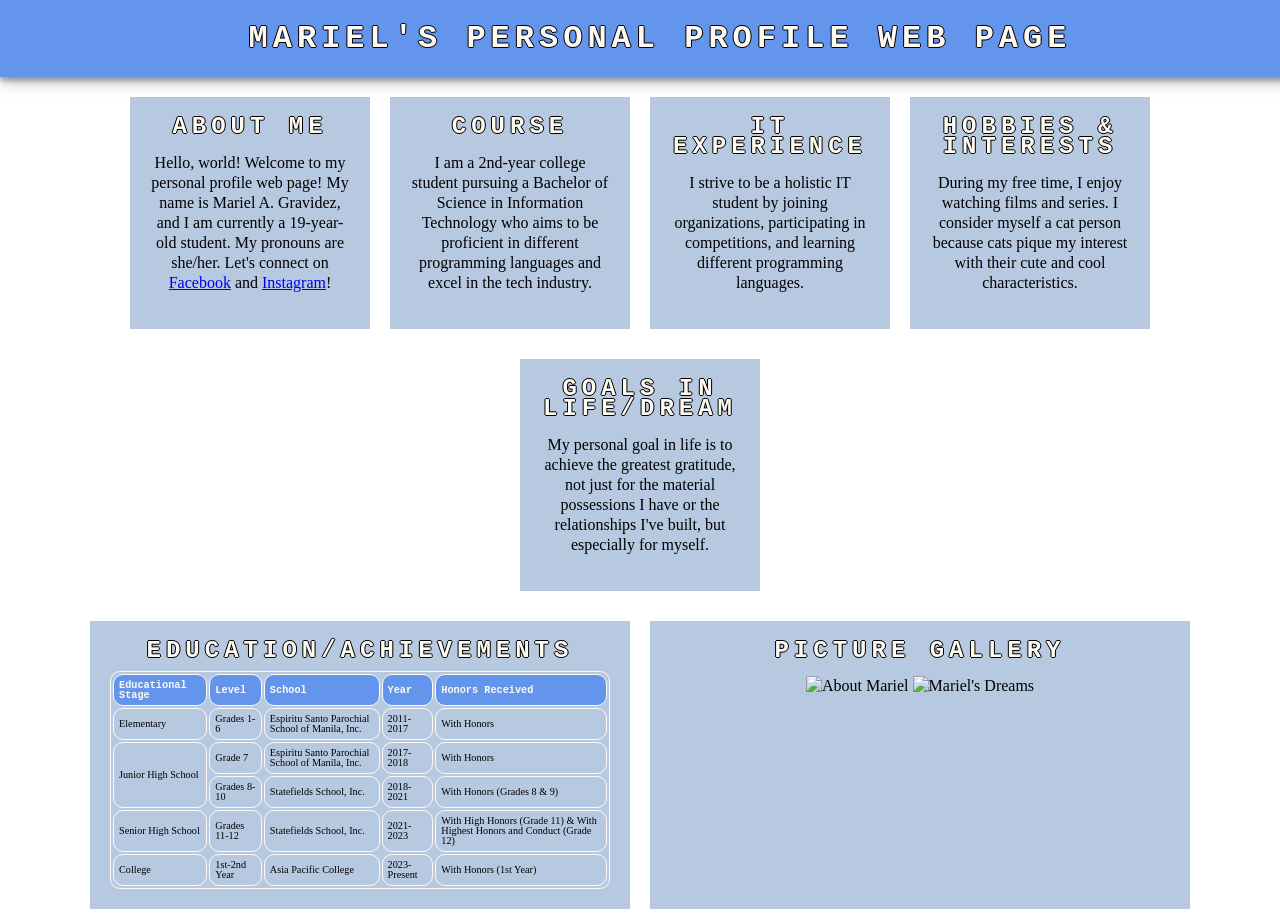
==== home/index.html @ e7eadf2e "Update index.html" ====
<!DOCTYPE html>
<html>
  <head>
    <link rel="stylesheet" href="css/flexbox.css?version=0.1">
    <title>MARIEL'S PERSONAL PROFILE WEB PAGE</title>
  </head>
  <body>
    <header>
      <h1>MARIEL'S PERSONAL PROFILE WEB PAGE</h1>
    </header>
    
    <div class="small">
      
      <div>
        <h2>ABOUT ME</h2>
        <p>
        Hello, world! Welcome to my personal profile web page! My name is Mariel A. Gravidez, and I am currently a 19-year-old student. My pronouns are she/her.
        Let's connect on <a href="https://www.facebook.com/not.mrlgrvdzzzz" target="_blank">Facebook</a> and 
        <a href="https://www.instagram.com/not.mrlgrvdzzzz" target="_blank">Instagram</a>!
        </p>
      </div>
      
      <div>
      <h2>COURSE</h2>
      <p>I am a 2nd-year college student pursuing a Bachelor of Science in Information Technology who aims to be proficient in different programming languages and excel in the tech industry.</p>
      </div>
      
      <div>
      <h2>IT EXPERIENCE</h2>
      <p>I strive to be a holistic IT student by joining organizations, participating in competitions, and learning different programming languages.</p>
      </div>
      
      <div>
      <h2>HOBBIES & INTERESTS</h2>
      <p>During my free time, I enjoy watching films and series. I consider myself a cat person because cats pique my interest with their cute and cool characteristics.</p>
      </div>
      
      <div>
      <h2>GOALS IN LIFE/DREAM</h2>
      <p>My personal goal in life is to achieve the greatest gratitude, not just for the material possessions I have or the relationships I've built, but especially for myself.</p>
      </div>
    </div>
    
    <div class="big">
      
      <div>
      <h2>EDUCATION/ACHIEVEMENTS</h2>
      <table>
        <tr>
          <th>Educational Stage</th>
          <th>Level</th>
          <th>School</th>
          <th>Year</th>
          <th>Honors Received</th>
        </tr>
        <tr>
          <td>Elementary</td>
          <td>Grades 1-6</td>
          <td>Espiritu Santo Parochial School of Manila, Inc.</td>
          <td>2011-2017</td>
          <td>With Honors</td>
        </tr>
        <tr>
          <td rowspan="2">Junior High School</td>
          <td>Grade 7</td>
          <td>Espiritu Santo Parochial School of Manila, Inc.</td>
          <td>2017-2018</td>
          <td>With Honors</td>
        </tr>
        <tr>
          <td>Grades 8-10</td>
          <td>Statefields School, Inc.</td>
          <td>2018-2021</td>
          <td>With Honors (Grades 8 & 9)</td>
        </tr>
        <tr>
          <td>Senior High School</td>
          <td>Grades 11-12</td>
          <td>Statefields School, Inc.</td>
          <td>2021-2023</td>
          <td>With High Honors (Grade 11) & With Highest Honors and Conduct (Grade 12)</td>
        </tr>
        <tr>
          <td>College</td>
          <td>1st-2nd Year</td>
          <td>Asia Pacific College</td>
          <td>2023-Present</td>
          <td>With Honors (1st Year)</td>
        </tr>
        </table>
      </div>
      
      <div>
      <h2>PICTURE GALLERY</h2>
      <img id="about-me" src="https://raw.githubusercontent.com/magravidez/WEBPROG-Personal-Website/refs/heads/feature/css-flexbox/home/images/about-me.png" alt="About Mariel">
      <img id="dream-board" src="https://raw.githubusercontent.com/magravidez/WEBPROG-Personal-Website/refs/heads/feature/css-flexbox/home/images/dream-board.jpg" alt="Mariel's Dreams">
      </div>
      
    </div>

  </body>
</html>
---- home/css/flexbox.css ----
header {
  background-color: cornflowerblue;
  color: floralwhite;
  padding: 20px;
  text-align: center;
  position: sticky;
  top: 0;
  width: 100%;
  z-index: 10;
  box-shadow: 0 4px 5px rgba(0, 0, 0, 0.3), 0 6px 15px rgba(0, 0, 0, 0.2);
}

h1 {
  font-family: Courier New, monospace;
  font-size: 2em;
  color: floralwhite;
  text-shadow: -1px 0 black, 0 1px black, 1px 0 black, 0 -1px black;
  text-align: center;
  letter-spacing: 5px;
  margin: 0;
}

h2 {
  font-family: Courier New, monospace;
  font-size: 1.5em;
  color: floralwhite;
  text-shadow: -1px 0 black, 0 1px black, 1px 0 black, 0 -1px black;
  text-align: center;
  letter-spacing: 5px;
  margin: 0;
}

body {
  font-family: Times New Roman, serif;
  background: url("https://raw.githubusercontent.com/magravidez/WEBPROG-Personal-Website/refs/heads/feature/css-flexbox/home/images/background.png") no-repeat fixed;
  box-sizing: border-box;
  margin: 0;
  padding: 0;
  color: black;
}

p {
  font-size: 1em;
  padding: 0;
}

.small {
  display: flex;
  flex-wrap: wrap;
  flex-flow: row wrap;
  justify-content: center;
}
 
.small > div {
  background-color: rgba(176, 196, 222, 0.9);
  width: 200px;
  height: auto;
  margin-top: 20px;
  margin-bottom: 10px;
  margin-left: 10px;
  margin-right: 10px;
  padding: 20px;
  text-align: center;
  line-height: 20px;
}

.big {
  display: flex;
  flex-wrap: wrap;
  flex-flow: row wrap;
  justify-content: center;
}
 
.big > div {
  background-color: rgba(176, 196, 222, 0.9);
  width: 500px;
  height: auto;
  margin-top: 20px;
  margin-bottom: 10px;
  margin-left: 10px;
  margin-right: 10px;
  padding: 20px;
  text-align: center;
  line-height: 20px;
}

table, th, td {
  width: auto;
  height: auto;
  font-size: 0.8em;
  line-height: 10px;
  border: 1.5px solid floralwhite;
  border-radius: 10px;
  margin-top: 10px;
}

th, td {
  padding: 5px;
  text-align: left;
}

th {
  background-color: cornflowerblue;
  color: floralwhite;
  font-family: Courier New, monospace;
}

#about-me {
  width: 200px;
  height: 200px;
  margin-top: 15px;
}

#dream-board {
  width: 250px;
  height: 200px;
  margin-top: 15px;
}
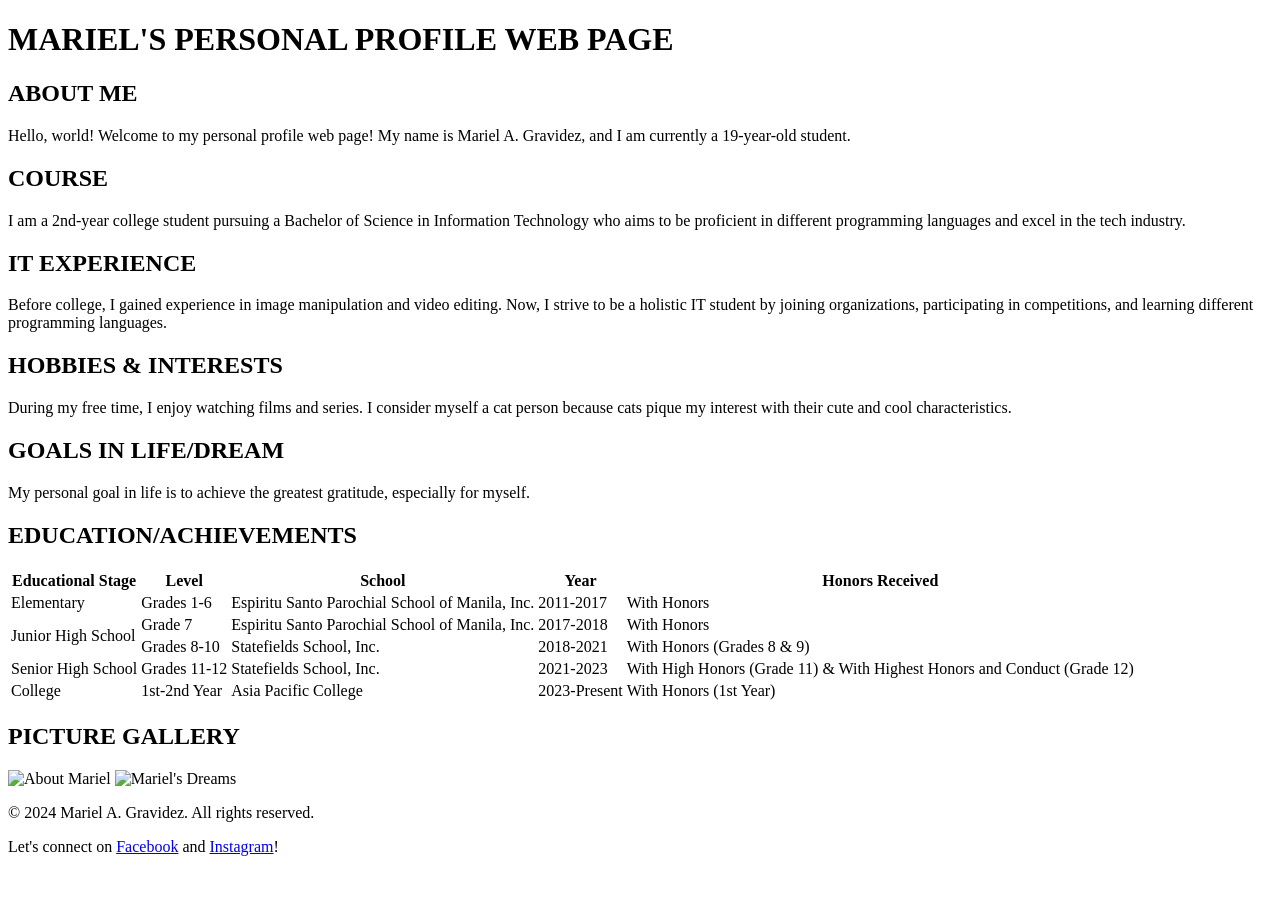
==== commit 02266394: "Update index.html" ====
--- a/home/index.html
+++ b/home/index.html
@@ -1,102 +1,112 @@
 <!DOCTYPE html>
 <html>
   <head>
-    <link rel="stylesheet" href="css/flexbox.css?version=0.1">
-    <title>MARIEL'S PERSONAL PROFILE WEB PAGE</title>
+    <meta charset="UTF-8">
+    <link rel="stylesheet" href="css/grid.css?version=0.1">
+    <title>Mariel's Personal Profile Web Page</title>
   </head>
   <body>
     <header>
       <h1>MARIEL'S PERSONAL PROFILE WEB PAGE</h1>
     </header>
-    
-    <div class="small">
-      
-      <div>
+
+    <div class="grid-container">
+      <div class="about-me">
         <h2>ABOUT ME</h2>
         <p>
-        Hello, world! Welcome to my personal profile web page! My name is Mariel A. Gravidez, and I am currently a 19-year-old student. My pronouns are she/her.
-        Let's connect on <a href="https://www.facebook.com/not.mrlgrvdzzzz" target="_blank">Facebook</a> and 
-        <a href="https://www.instagram.com/not.mrlgrvdzzzz" target="_blank">Instagram</a>!
+          Hello, world! Welcome to my personal profile web page! My name is Mariel A. Gravidez, and I am currently a 19-year-old student.
         </p>
       </div>
-      
-      <div>
-      <h2>COURSE</h2>
-      <p>I am a 2nd-year college student pursuing a Bachelor of Science in Information Technology who aims to be proficient in different programming languages and excel in the tech industry.</p>
+
+      <div class="course">
+        <h2>COURSE</h2>
+        <p>
+          I am a 2nd-year college student pursuing a Bachelor of Science in Information Technology who aims to be proficient in different programming languages and excel in the tech industry.
+        </p>
       </div>
-      
-      <div>
-      <h2>IT EXPERIENCE</h2>
-      <p>I strive to be a holistic IT student by joining organizations, participating in competitions, and learning different programming languages.</p>
+
+      <div class="it-experience">
+        <h2>IT EXPERIENCE</h2>
+        <p>
+          Before college, I gained experience in image manipulation and video editing. Now, I strive to be a holistic IT student by joining organizations, participating in competitions, and learning different programming languages.
+        </p>
       </div>
-      
-      <div>
-      <h2>HOBBIES & INTERESTS</h2>
-      <p>During my free time, I enjoy watching films and series. I consider myself a cat person because cats pique my interest with their cute and cool characteristics.</p>
+
+      <div class="hobbies-interests">
+        <h2>HOBBIES & INTERESTS</h2>
+        <p>
+          During my free time, I enjoy watching films and series. I consider myself a cat person because cats pique my interest with their cute and cool characteristics.
+        </p>
       </div>
-      
-      <div>
-      <h2>GOALS IN LIFE/DREAM</h2>
-      <p>My personal goal in life is to achieve the greatest gratitude, not just for the material possessions I have or the relationships I've built, but especially for myself.</p>
+
+      <div class="goals-in-life-dream">
+        <h2>GOALS IN LIFE/DREAM</h2>
+        <p>
+          My personal goal in life is to achieve the greatest gratitude, especially for myself.
+        </p>
+      </div>
+
+      <div class="education-achievements">
+        <h2>EDUCATION/ACHIEVEMENTS</h2>
+        <table>
+          <tr>
+            <th>Educational Stage</th>
+            <th>Level</th>
+            <th>School</th>
+            <th>Year</th>
+            <th>Honors Received</th>
+          </tr>
+          <tr>
+            <td>Elementary</td>
+            <td>Grades 1-6</td>
+            <td>Espiritu Santo Parochial School of Manila, Inc.</td>
+            <td>2011-2017</td>
+            <td>With Honors</td>
+          </tr>
+          <tr>
+            <td rowspan="2">Junior High School</td>
+            <td>Grade 7</td>
+            <td>Espiritu Santo Parochial School of Manila, Inc.</td>
+            <td>2017-2018</td>
+            <td>With Honors</td>
+          </tr>
+          <tr>
+            <td>Grades 8-10</td>
+            <td>Statefields School, Inc.</td>
+            <td>2018-2021</td>
+            <td>With Honors (Grades 8 & 9)</td>
+          </tr>
+          <tr>
+            <td>Senior High School</td>
+            <td>Grades 11-12</td>
+            <td>Statefields School, Inc.</td>
+            <td>2021-2023</td>
+            <td>With High Honors (Grade 11) & With Highest Honors and Conduct (Grade 12)</td>
+          </tr>
+          <tr>
+            <td>College</td>
+            <td>1st-2nd Year</td>
+            <td>Asia Pacific College</td>
+            <td>2023-Present</td>
+            <td>With Honors (1st Year)</td>
+          </tr>
+        </table>
+      </div>
+
+      <div class="picture-gallery">
+        <h2>PICTURE GALLERY</h2>
+        <img id="about-me" src="https://raw.githubusercontent.com/magravidez/WEBPROG-Personal-Website/refs/heads/feature/css-flexbox/home/images/about-me.png" alt="About Mariel">
+        <img id="dream-board" src="https://raw.githubusercontent.com/magravidez/WEBPROG-Personal-Website/refs/heads/feature/css-flexbox/home/images/dream-board.jpg" alt="Mariel's Dreams">
       </div>
     </div>
-    
-    <div class="big">
-      
-      <div>
-      <h2>EDUCATION/ACHIEVEMENTS</h2>
-      <table>
-        <tr>
-          <th>Educational Stage</th>
-          <th>Level</th>
-          <th>School</th>
-          <th>Year</th>
-          <th>Honors Received</th>
-        </tr>
-        <tr>
-          <td>Elementary</td>
-          <td>Grades 1-6</td>
-          <td>Espiritu Santo Parochial School of Manila, Inc.</td>
-          <td>2011-2017</td>
-          <td>With Honors</td>
-        </tr>
-        <tr>
-          <td rowspan="2">Junior High School</td>
-          <td>Grade 7</td>
-          <td>Espiritu Santo Parochial School of Manila, Inc.</td>
-          <td>2017-2018</td>
-          <td>With Honors</td>
-        </tr>
-        <tr>
-          <td>Grades 8-10</td>
-          <td>Statefields School, Inc.</td>
-          <td>2018-2021</td>
-          <td>With Honors (Grades 8 & 9)</td>
-        </tr>
-        <tr>
-          <td>Senior High School</td>
-          <td>Grades 11-12</td>
-          <td>Statefields School, Inc.</td>
-          <td>2021-2023</td>
-          <td>With High Honors (Grade 11) & With Highest Honors and Conduct (Grade 12)</td>
-        </tr>
-        <tr>
-          <td>College</td>
-          <td>1st-2nd Year</td>
-          <td>Asia Pacific College</td>
-          <td>2023-Present</td>
-          <td>With Honors (1st Year)</td>
-        </tr>
-        </table>
-      </div>
-      
-      <div>
-      <h2>PICTURE GALLERY</h2>
-      <img id="about-me" src="https://raw.githubusercontent.com/magravidez/WEBPROG-Personal-Website/refs/heads/feature/css-flexbox/home/images/about-me.png" alt="About Mariel">
-      <img id="dream-board" src="https://raw.githubusercontent.com/magravidez/WEBPROG-Personal-Website/refs/heads/feature/css-flexbox/home/images/dream-board.jpg" alt="Mariel's Dreams">
-      </div>
-      
-    </div>
 
+    <footer>
+      <p>© 2024 Mariel A. Gravidez. All rights reserved.</p>
+      <p>
+        Let's connect on 
+        <a href="https://www.facebook.com/not.mrlgrvdzzzz" target="_blank">Facebook</a> and 
+        <a href="https://www.instagram.com/not.mrlgrvdzzzz" target="_blank">Instagram</a>!
+      </p>
+    </footer>
   </body>
 </html>
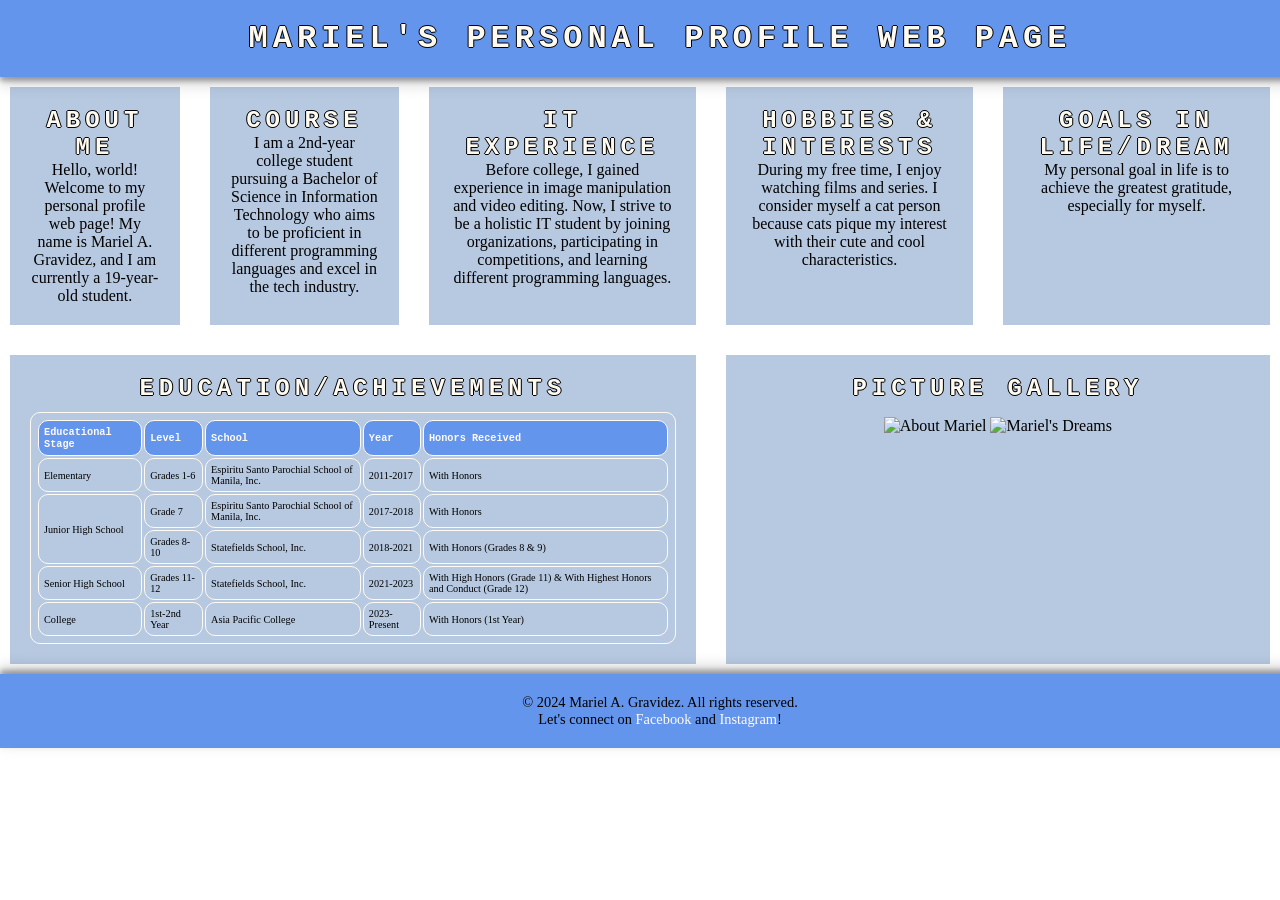
==== commit 8c4c2c4c: "Update index.html" ====
--- a/home/index.html
+++ b/home/index.html
@@ -2,7 +2,7 @@
 <html>
   <head>
     <meta charset="UTF-8">
-    <link rel="stylesheet" href="css/grid.css?version=0.1">
+    <link rel="stylesheet" href="css/grid.css?version=0.2">
     <title>Mariel's Personal Profile Web Page</title>
   </head>
   <body>
--- a/home/css/grid.css
+++ b/home/css/grid.css
@@ -0,0 +1,118 @@
+header {
+  background-color: cornflowerblue;
+  color: floralwhite;
+  padding: 20px;
+  text-align: center;
+  position: sticky;
+  top: 0;
+  width: 100%;
+  z-index: 10;
+  box-shadow: 0 4px 5px rgba(0, 0, 0, 0.3), 0 6px 15px rgba(0, 0, 0, 0.2);
+}
+
+h1, h2 {
+  font-family: "Courier New", Courier, monospace;
+  text-align: center;
+  letter-spacing: 5px;
+  color: floralwhite;
+  text-shadow: -1px 0 black, 0 1px black, 1px 0 black, 0 -1px black;
+  margin: 0;
+}
+
+h1 {
+  font-size: 2em;
+}
+
+h2 {
+  font-size: 1.5em;
+}
+
+body {
+  font-family: "Times New Roman", serif;
+  background: url("https://raw.githubusercontent.com/magravidez/WEBPROG-Personal-Website/refs/heads/feature/css-flexbox/home/images/background.png") no-repeat fixed;
+  background-size: cover;
+  box-sizing: border-box;
+  margin: 0;
+  padding: 0;
+  color: black;
+}
+
+p {
+  font-size: 1em;
+  margin: 0;
+  padding: 0;
+}
+
+.grid-container {
+  display: grid;
+  grid-template-areas:
+    "about-me course it-experience hobbies-interests goals-in-life-dream"
+    "education-achievements education-achievements education-achievements picture-gallery picture-gallery";
+  gap: 10px;
+}
+
+.grid-container > div {
+  background-color: rgba(176, 196, 222, 0.9);
+  padding: 20px;
+  margin: 10px;
+  text-align: center;
+}
+
+.about-me { grid-area: about-me; }
+.course { grid-area: course; }
+.it-experience { grid-area: it-experience; }
+.hobbies-interests { grid-area: hobbies-interests; }
+.goals-in-life-dream { grid-area: goals-in-life-dream; }
+.education-achievements { grid-area: education-achievements; }
+.picture-gallery { grid-area: picture-gallery; }
+
+table, th, td {
+  border: 1.5px solid floralwhite;
+  border-radius: 10px;
+  font-size: 0.8em;
+  text-align: left;
+  margin-top: 10px;
+  padding: 5px;
+}
+
+th {
+  background-color: cornflowerblue;
+  color: floralwhite;
+  font-family: "Courier New", Courier, monospace;
+}
+
+img {
+  margin-top: 15px;
+}
+
+#about-me {
+  width: 200px;
+  height: 200px;
+}
+
+#dream-board {
+  width: 250px;
+  height: 200px;
+}
+
+footer {
+  background-color: cornflowerblue;
+  color: black;
+  text-align: center;
+  padding: 20px;
+  font-family: "Times New Roman", serif;
+  font-size: 0.9em;
+  position: relative;
+  bottom: 0;
+  width: 100%;
+  box-shadow: 0 -4px 5px rgba(0, 0, 0, 0.3), 0 -6px 15px rgba(0, 0, 0, 0.2);
+}
+
+footer a {
+  color: floralwhite;
+  text-decoration: none;
+}
+
+footer a:hover {
+  text-decoration: underline;
+}
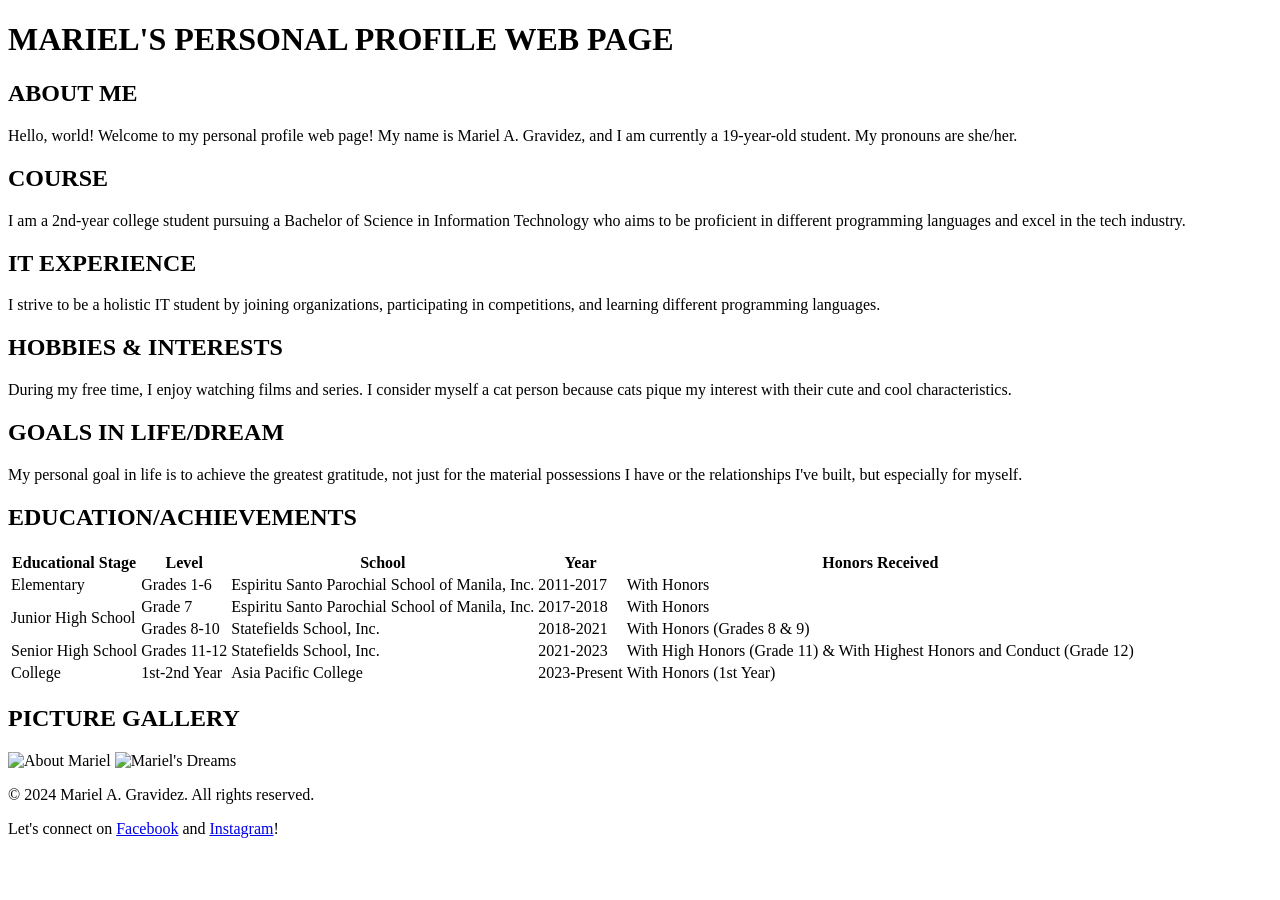
==== commit 2ac50a8c: "Update index.html" ====
--- a/home/index.html
+++ b/home/index.html
@@ -2,7 +2,7 @@
 <html>
   <head>
     <meta charset="UTF-8">
-    <link rel="stylesheet" href="css/grid.css?version=0.2">
+    <link rel="stylesheet" href="css/flexbox-grid.css?version=0.1">
     <title>Mariel's Personal Profile Web Page</title>
   </head>
   <body>
@@ -10,94 +10,104 @@
       <h1>MARIEL'S PERSONAL PROFILE WEB PAGE</h1>
     </header>
 
-    <div class="grid-container">
-      <div class="about-me">
-        <h2>ABOUT ME</h2>
-        <p>
-          Hello, world! Welcome to my personal profile web page! My name is Mariel A. Gravidez, and I am currently a 19-year-old student.
-        </p>
-      </div>
+    <div class="grid-small">
+      <main>
+        <section class="flexbox-small">
+          <div class="about-me">
+            <h2>ABOUT ME</h2>
+            <p>
+              Hello, world! Welcome to my personal profile web page! My name is Mariel A. Gravidez, and I am currently a 19-year-old student. My pronouns are she/her.
+            </p>
+          </div>
 
-      <div class="course">
-        <h2>COURSE</h2>
-        <p>
-          I am a 2nd-year college student pursuing a Bachelor of Science in Information Technology who aims to be proficient in different programming languages and excel in the tech industry.
-        </p>
-      </div>
+          <div class="course">
+            <h2>COURSE</h2>
+            <p>
+              I am a 2nd-year college student pursuing a Bachelor of Science in Information Technology who aims to be proficient in different programming languages and excel in the tech industry.
+            </p>
+          </div>
 
-      <div class="it-experience">
-        <h2>IT EXPERIENCE</h2>
-        <p>
-          Before college, I gained experience in image manipulation and video editing. Now, I strive to be a holistic IT student by joining organizations, participating in competitions, and learning different programming languages.
-        </p>
-      </div>
+          <div class="it-experience">
+            <h2>IT EXPERIENCE</h2>
+            <p>
+              I strive to be a holistic IT student by joining organizations, participating in competitions, and learning different programming languages.
+            </p>
+          </div>
 
-      <div class="hobbies-interests">
-        <h2>HOBBIES & INTERESTS</h2>
-        <p>
-          During my free time, I enjoy watching films and series. I consider myself a cat person because cats pique my interest with their cute and cool characteristics.
-        </p>
-      </div>
+          <div class="hobbies-interests">
+            <h2>HOBBIES & INTERESTS</h2>
+            <p>
+              During my free time, I enjoy watching films and series. I consider myself a cat person because cats pique my interest with their cute and cool characteristics.
+            </p>
+          </div>
 
-      <div class="goals-in-life-dream">
-        <h2>GOALS IN LIFE/DREAM</h2>
-        <p>
-          My personal goal in life is to achieve the greatest gratitude, especially for myself.
-        </p>
-      </div>
+          <div class="goals-in-life-dream">
+            <h2>GOALS IN LIFE/DREAM</h2>
+            <p>
+              My personal goal in life is to achieve the greatest gratitude, not just for the material possessions I have or the relationships I've built, but especially for myself.
+            </p>
+          </div>
+        </section>
+      </main>
+    </div>
 
-      <div class="education-achievements">
-        <h2>EDUCATION/ACHIEVEMENTS</h2>
-        <table>
-          <tr>
-            <th>Educational Stage</th>
-            <th>Level</th>
-            <th>School</th>
-            <th>Year</th>
-            <th>Honors Received</th>
-          </tr>
-          <tr>
-            <td>Elementary</td>
-            <td>Grades 1-6</td>
-            <td>Espiritu Santo Parochial School of Manila, Inc.</td>
-            <td>2011-2017</td>
-            <td>With Honors</td>
-          </tr>
-          <tr>
-            <td rowspan="2">Junior High School</td>
-            <td>Grade 7</td>
-            <td>Espiritu Santo Parochial School of Manila, Inc.</td>
-            <td>2017-2018</td>
-            <td>With Honors</td>
-          </tr>
-          <tr>
-            <td>Grades 8-10</td>
-            <td>Statefields School, Inc.</td>
-            <td>2018-2021</td>
-            <td>With Honors (Grades 8 & 9)</td>
-          </tr>
-          <tr>
-            <td>Senior High School</td>
-            <td>Grades 11-12</td>
-            <td>Statefields School, Inc.</td>
-            <td>2021-2023</td>
-            <td>With High Honors (Grade 11) & With Highest Honors and Conduct (Grade 12)</td>
-          </tr>
-          <tr>
-            <td>College</td>
-            <td>1st-2nd Year</td>
-            <td>Asia Pacific College</td>
-            <td>2023-Present</td>
-            <td>With Honors (1st Year)</td>
-          </tr>
-        </table>
-      </div>
+    <div class="grid-big">
+      <main>
+        <section class="flexbox-big">
+          <div class="education-achievements">
+            <h2>EDUCATION/ACHIEVEMENTS</h2>
+            <table>
+              <tr>
+                <th>Educational Stage</th>
+                <th>Level</th>
+                <th>School</th>
+                <th>Year</th>
+                <th>Honors Received</th>
+              </tr>
+              <tr>
+                <td>Elementary</td>
+                <td>Grades 1-6</td>
+                <td>Espiritu Santo Parochial School of Manila, Inc.</td>
+                <td>2011-2017</td>
+                <td>With Honors</td>
+              </tr>
+              <tr>
+                <td rowspan="2">Junior High School</td>
+                <td>Grade 7</td>
+                <td>Espiritu Santo Parochial School of Manila, Inc.</td>
+                <td>2017-2018</td>
+                <td>With Honors</td>
+              </tr>
+              <tr>
+                <td>Grades 8-10</td>
+                <td>Statefields School, Inc.</td>
+                <td>2018-2021</td>
+                <td>With Honors (Grades 8 & 9)</td>
+              </tr>
+              <tr>
+                <td>Senior High School</td>
+                <td>Grades 11-12</td>
+                <td>Statefields School, Inc.</td>
+                <td>2021-2023</td>
+                <td>With High Honors (Grade 11) & With Highest Honors and Conduct (Grade 12)</td>
+              </tr>
+              <tr>
+                <td>College</td>
+                <td>1st-2nd Year</td>
+                <td>Asia Pacific College</td>
+                <td>2023-Present</td>
+                <td>With Honors (1st Year)</td>
+              </tr>
+            </table>
+          </div>
 
-      <div class="picture-gallery">
-        <h2>PICTURE GALLERY</h2>
-        <img id="about-me" src="https://raw.githubusercontent.com/magravidez/WEBPROG-Personal-Website/refs/heads/feature/css-flexbox/home/images/about-me.png" alt="About Mariel">
-        <img id="dream-board" src="https://raw.githubusercontent.com/magravidez/WEBPROG-Personal-Website/refs/heads/feature/css-flexbox/home/images/dream-board.jpg" alt="Mariel's Dreams">
-      </div>
+          <div class="picture-gallery">
+            <h2>PICTURE GALLERY</h2>
+            <img id="about-me" src="https://raw.githubusercontent.com/magravidez/WEBPROG-Personal-Website/refs/heads/feature/css-flexbox/home/images/about-me.png" alt="About Mariel">
+            <img id="dream-board" src="https://raw.githubusercontent.com/magravidez/WEBPROG-Personal-Website/refs/heads/feature/css-flexbox/home/images/dream-board.jpg" alt="Mariel's Dreams">
+          </div>
+        </section>
+      </main>
     </div>
 
     <footer>
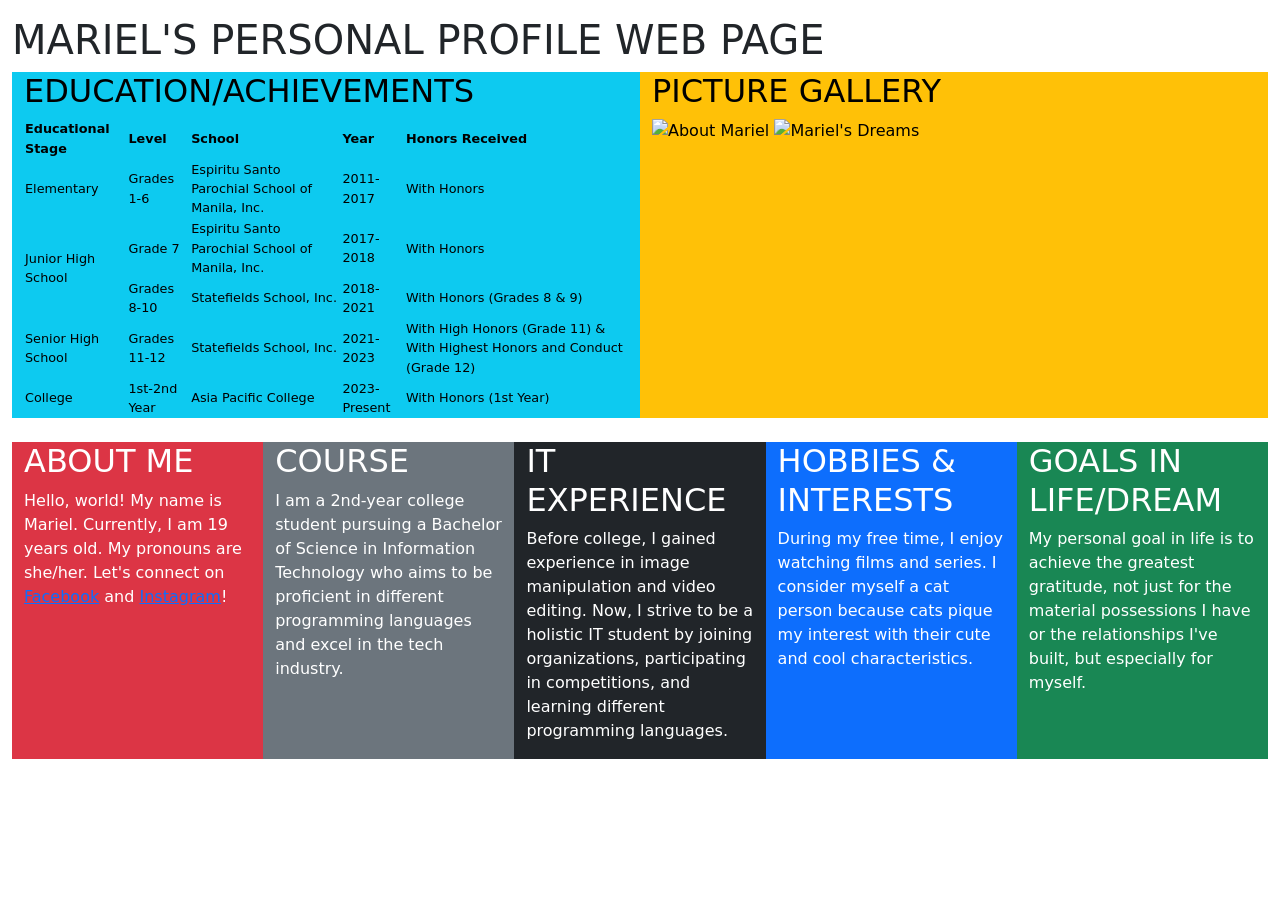
==== commit 209a8028: "initial bootstrap5 page" ====
--- a/home/index.html
+++ b/home/index.html
@@ -1,60 +1,23 @@
 <!DOCTYPE html>
 <html>
   <head>
-    <meta charset="UTF-8">
-    <link rel="stylesheet" href="css/flexbox-grid.css?version=0.1">
-    <title>Mariel's Personal Profile Web Page</title>
+    <title>Bootstrap Example</title>
+    <meta charset="utf-8">
+    <meta name="viewport" content="width=device-width, initial-scale=1">
+    <link href="https://cdn.jsdelivr.net/npm/bootstrap@5.3.3/dist/css/bootstrap.min.css" rel="stylesheet">
+    <script src="https://cdn.jsdelivr.net/npm/bootstrap@5.3.3/dist/js/bootstrap.bundle.min.js"></script>
+    <style>
+      table {
+        font-size: 0.8em;
+      }
+    </style>
   </head>
   <body>
-    <header>
+    <div class="container-fluid mt-3">
       <h1>MARIEL'S PERSONAL PROFILE WEB PAGE</h1>
-    </header>
-
-    <div class="grid-small">
-      <main>
-        <section class="flexbox-small">
-          <div class="about-me">
-            <h2>ABOUT ME</h2>
-            <p>
-              Hello, world! Welcome to my personal profile web page! My name is Mariel A. Gravidez, and I am currently a 19-year-old student. My pronouns are she/her.
-            </p>
-          </div>
-
-          <div class="course">
-            <h2>COURSE</h2>
-            <p>
-              I am a 2nd-year college student pursuing a Bachelor of Science in Information Technology who aims to be proficient in different programming languages and excel in the tech industry.
-            </p>
-          </div>
-
-          <div class="it-experience">
-            <h2>IT EXPERIENCE</h2>
-            <p>
-              I strive to be a holistic IT student by joining organizations, participating in competitions, and learning different programming languages.
-            </p>
-          </div>
-
-          <div class="hobbies-interests">
-            <h2>HOBBIES & INTERESTS</h2>
-            <p>
-              During my free time, I enjoy watching films and series. I consider myself a cat person because cats pique my interest with their cute and cool characteristics.
-            </p>
-          </div>
-
-          <div class="goals-in-life-dream">
-            <h2>GOALS IN LIFE/DREAM</h2>
-            <p>
-              My personal goal in life is to achieve the greatest gratitude, not just for the material possessions I have or the relationships I've built, but especially for myself.
-            </p>
-          </div>
-        </section>
-      </main>
-    </div>
-
-    <div class="grid-big">
-      <main>
-        <section class="flexbox-big">
-          <div class="education-achievements">
+      <div class="container-fluid">
+        <div class="row">
+          <div class="col-md text-bg-info">
             <h2>EDUCATION/ACHIEVEMENTS</h2>
             <table>
               <tr>
@@ -100,23 +63,53 @@
               </tr>
             </table>
           </div>
-
-          <div class="picture-gallery">
+          <div class="col-md text-bg-warning">
             <h2>PICTURE GALLERY</h2>
-            <img id="about-me" src="https://raw.githubusercontent.com/magravidez/WEBPROG-Personal-Website/refs/heads/feature/css-flexbox/home/images/about-me.png" alt="About Mariel">
-            <img id="dream-board" src="https://raw.githubusercontent.com/magravidez/WEBPROG-Personal-Website/refs/heads/feature/css-flexbox/home/images/dream-board.jpg" alt="Mariel's Dreams">
+            <img src="https://raw.githubusercontent.com/magravidez/WEBPROG-Personal-Website/refs/heads/feature/bootstrap5/home/images/about-me.png" alt="About Mariel" width="200px" height="200px">
+            <img src="https://raw.githubusercontent.com/magravidez/WEBPROG-Personal-Website/refs/heads/feature/bootstrap5/home/images/dream-board.jpg" alt="Mariel's Dreams" width="300px" height="200px">
           </div>
-        </section>
-      </main>
+        </div>  
+      </div>
+      <br>
+      <div class="container-fluid">
+        <div class="row">
+          <div class="col-md text-bg-danger">
+            <h2>ABOUT ME</h2>
+            <p>Hello, world! My name is Mariel. Currently, I am 19 years old. My pronouns are she/her. Let's connect on 
+              <a href="https://www.facebook.com/not.mrlgrvdzzzz">Facebook</a> and 
+              <a href="https://www.instagram.com/not.mrlgrvdzzzz">Instagram</a>!
+            </p>
+          </div>
+          <div class="col-md text-bg-secondary">
+            <h2>COURSE</h2>
+            <p>
+              I am a 2nd-year college student pursuing a Bachelor of Science in Information Technology who aims to be 
+              proficient in different programming languages and excel in the tech industry.
+            </p>
+          </div>
+          <div class="col-md bg-dark text-white">
+            <h2>IT EXPERIENCE</h2>
+            <p>
+              Before college, I gained experience in image manipulation and video editing. Now, I strive to be a holistic IT 
+              student by joining organizations, participating in competitions, and learning different programming languages.
+            </p>
+          </div>
+          <div class="col-md bg-primary text-white">
+            <h2>HOBBIES & INTERESTS</h2>
+            <p>
+              During my free time, I enjoy watching films and series. I consider myself a cat person because cats pique my 
+              interest with their cute and cool characteristics.
+            </p>
+          </div>
+          <div class="col-md text-bg-success">
+            <h2>GOALS IN LIFE/DREAM</h2>
+            <p>
+              My personal goal in life is to achieve the greatest gratitude, not just for the material possessions I have or 
+              the relationships I've built, but especially for myself.
+            </p>
+          </div>
+        </div>  
+      </div>
     </div>
-
-    <footer>
-      <p>© 2024 Mariel A. Gravidez. All rights reserved.</p>
-      <p>
-        Let's connect on 
-        <a href="https://www.facebook.com/not.mrlgrvdzzzz" target="_blank">Facebook</a> and 
-        <a href="https://www.instagram.com/not.mrlgrvdzzzz" target="_blank">Instagram</a>!
-      </p>
-    </footer>
   </body>
-</html>
+</html>
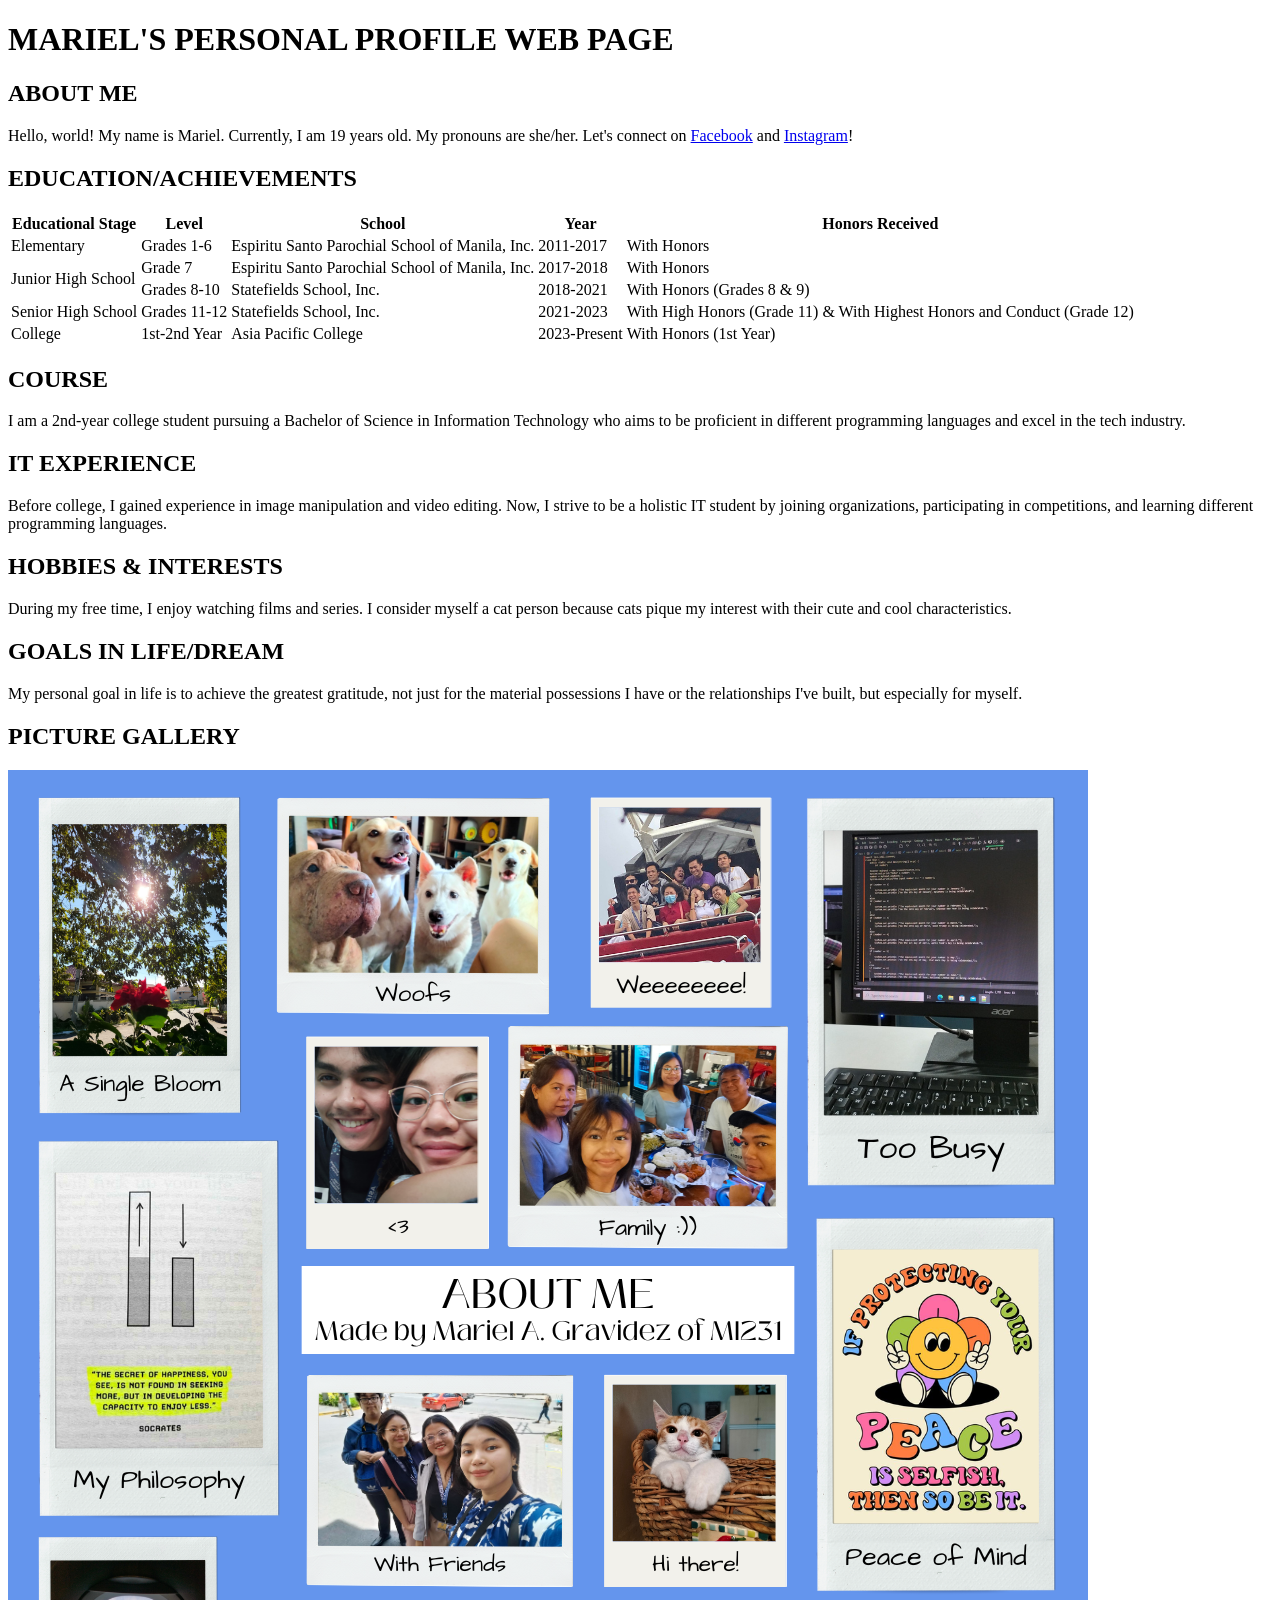
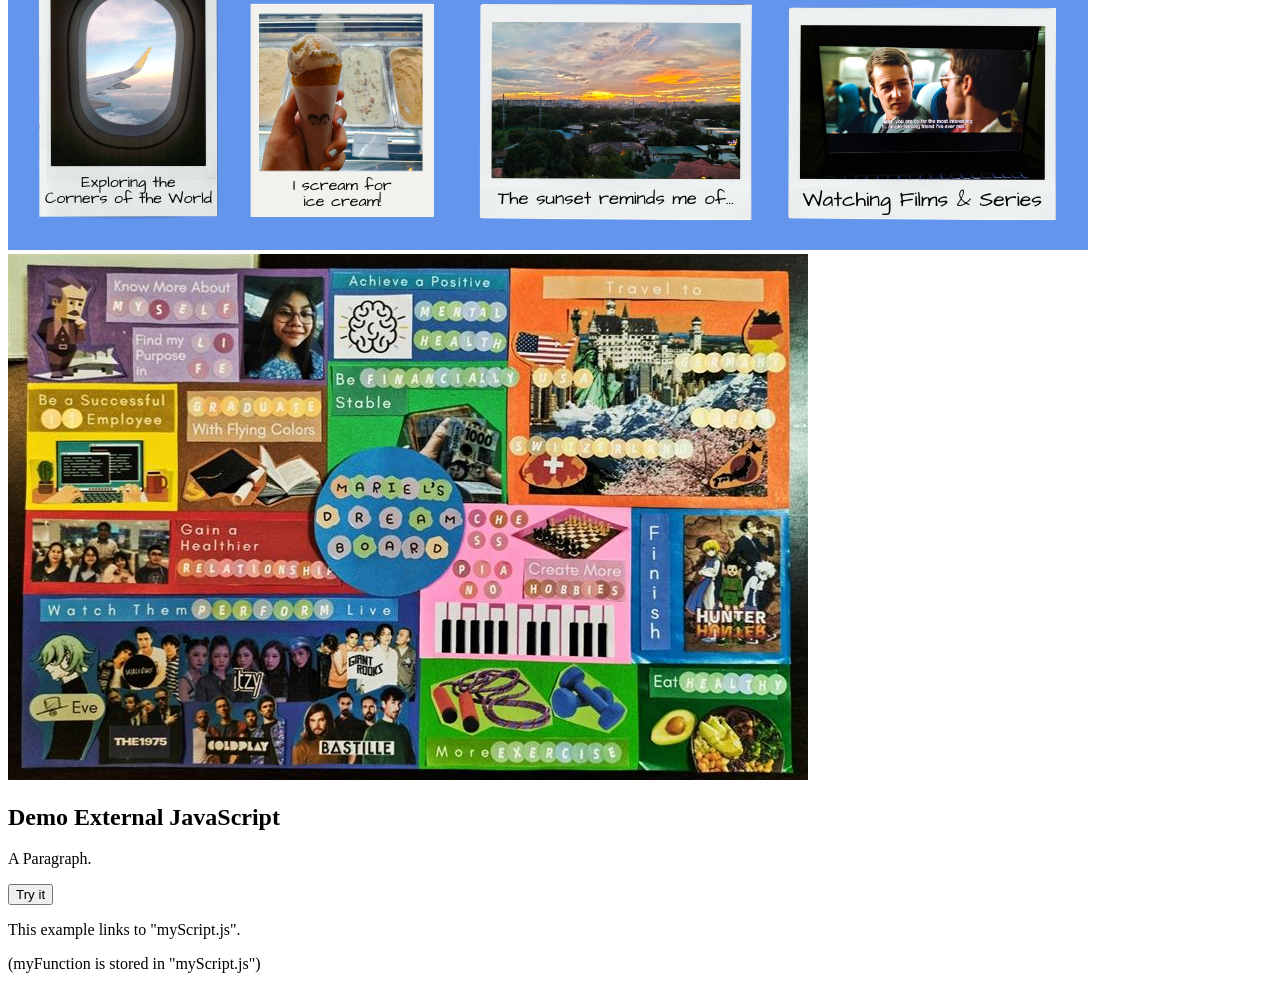
==== commit 3a21755b: "added external javascript file" ====
--- a/home/index.html
+++ b/home/index.html
@@ -1,115 +1,87 @@
 <!DOCTYPE html>
 <html>
   <head>
-    <title>Bootstrap Example</title>
-    <meta charset="utf-8">
-    <meta name="viewport" content="width=device-width, initial-scale=1">
-    <link href="https://cdn.jsdelivr.net/npm/bootstrap@5.3.3/dist/css/bootstrap.min.css" rel="stylesheet">
-    <script src="https://cdn.jsdelivr.net/npm/bootstrap@5.3.3/dist/js/bootstrap.bundle.min.js"></script>
-    <style>
-      table {
-        font-size: 0.8em;
-      }
-    </style>
+    <title>MARIEL'S PERSONAL PROFILE WEB PAGE</title>
   </head>
   <body>
-    <div class="container-fluid mt-3">
+    <header>
       <h1>MARIEL'S PERSONAL PROFILE WEB PAGE</h1>
-      <div class="container-fluid">
-        <div class="row">
-          <div class="col-md text-bg-info">
-            <h2>EDUCATION/ACHIEVEMENTS</h2>
-            <table>
-              <tr>
-                <th>Educational Stage</th>
-                <th>Level</th>
-                <th>School</th>
-                <th>Year</th>
-                <th>Honors Received</th>
-              </tr>
-              <tr>
-                <td>Elementary</td>
-                <td>Grades 1-6</td>
-                <td>Espiritu Santo Parochial School of Manila, Inc.</td>
-                <td>2011-2017</td>
-                <td>With Honors</td>
-              </tr>
-              <tr>
-                <td rowspan="2">Junior High School</td>
-                <td>Grade 7</td>
-                <td>Espiritu Santo Parochial School of Manila, Inc.</td>
-                <td>2017-2018</td>
-                <td>With Honors</td>
-              </tr>
-              <tr>
-                <td>Grades 8-10</td>
-                <td>Statefields School, Inc.</td>
-                <td>2018-2021</td>
-                <td>With Honors (Grades 8 & 9)</td>
-              </tr>
-              <tr>
-                <td>Senior High School</td>
-                <td>Grades 11-12</td>
-                <td>Statefields School, Inc.</td>
-                <td>2021-2023</td>
-                <td>With High Honors (Grade 11) & With Highest Honors and Conduct (Grade 12)</td>
-              </tr>
-              <tr>
-                <td>College</td>
-                <td>1st-2nd Year</td>
-                <td>Asia Pacific College</td>
-                <td>2023-Present</td>
-                <td>With Honors (1st Year)</td>
-              </tr>
-            </table>
-          </div>
-          <div class="col-md text-bg-warning">
-            <h2>PICTURE GALLERY</h2>
-            <img src="https://raw.githubusercontent.com/magravidez/WEBPROG-Personal-Website/refs/heads/feature/bootstrap5/home/images/about-me.png" alt="About Mariel" width="200px" height="200px">
-            <img src="https://raw.githubusercontent.com/magravidez/WEBPROG-Personal-Website/refs/heads/feature/bootstrap5/home/images/dream-board.jpg" alt="Mariel's Dreams" width="300px" height="200px">
-          </div>
-        </div>  
-      </div>
-      <br>
-      <div class="container-fluid">
-        <div class="row">
-          <div class="col-md text-bg-danger">
-            <h2>ABOUT ME</h2>
-            <p>Hello, world! My name is Mariel. Currently, I am 19 years old. My pronouns are she/her. Let's connect on 
-              <a href="https://www.facebook.com/not.mrlgrvdzzzz">Facebook</a> and 
-              <a href="https://www.instagram.com/not.mrlgrvdzzzz">Instagram</a>!
-            </p>
-          </div>
-          <div class="col-md text-bg-secondary">
-            <h2>COURSE</h2>
-            <p>
-              I am a 2nd-year college student pursuing a Bachelor of Science in Information Technology who aims to be 
-              proficient in different programming languages and excel in the tech industry.
-            </p>
-          </div>
-          <div class="col-md bg-dark text-white">
-            <h2>IT EXPERIENCE</h2>
-            <p>
-              Before college, I gained experience in image manipulation and video editing. Now, I strive to be a holistic IT 
-              student by joining organizations, participating in competitions, and learning different programming languages.
-            </p>
-          </div>
-          <div class="col-md bg-primary text-white">
-            <h2>HOBBIES & INTERESTS</h2>
-            <p>
-              During my free time, I enjoy watching films and series. I consider myself a cat person because cats pique my 
-              interest with their cute and cool characteristics.
-            </p>
-          </div>
-          <div class="col-md text-bg-success">
-            <h2>GOALS IN LIFE/DREAM</h2>
-            <p>
-              My personal goal in life is to achieve the greatest gratitude, not just for the material possessions I have or 
-              the relationships I've built, but especially for myself.
-            </p>
-          </div>
-        </div>  
-      </div>
-    </div>
+    </header>
+    
+    <h2>ABOUT ME</h2>
+    <p>Hello, world! My name is Mariel. Currently, I am 19 years old. My pronouns are she/her. Let's connect on <a href="https://www.facebook.com/not.mrlgrvdzzzz">Facebook</a> and <a href="https://www.instagram.com/not.mrlgrvdzzzz">Instagram</a>!</p>
+    
+    <h2>EDUCATION/ACHIEVEMENTS</h2>
+    <table>
+      <tr>
+        <th>Educational Stage</th>
+        <th>Level</th>
+        <th>School</th>
+        <th>Year</th>
+        <th>Honors Received</th>
+      </tr>
+      <tr>
+        <td>Elementary</td>
+        <td>Grades 1-6</td>
+        <td>Espiritu Santo Parochial School of Manila, Inc.</td>
+        <td>2011-2017</td>
+        <td>With Honors</td>
+      </tr>
+      <tr>
+        <td rowspan="2">Junior High School</td>
+        <td>Grade 7</td>
+        <td>Espiritu Santo Parochial School of Manila, Inc.</td>
+        <td>2017-2018</td>
+        <td>With Honors</td>
+      </tr>
+      <tr>
+        <td>Grades 8-10</td>
+        <td>Statefields School, Inc.</td>
+        <td>2018-2021</td>
+        <td>With Honors (Grades 8 & 9)</td>
+      </tr>
+      <tr>
+        <td>Senior High School</td>
+        <td>Grades 11-12</td>
+        <td>Statefields School, Inc.</td>
+        <td>2021-2023</td>
+        <td>With High Honors (Grade 11) & With Highest Honors and Conduct (Grade 12)</td>
+      </tr>
+      <tr>
+        <td>College</td>
+        <td>1st-2nd Year</td>
+        <td>Asia Pacific College</td>
+        <td>2023-Present</td>
+        <td>With Honors (1st Year)</td>
+      </tr>
+      </table>
+      
+      <h2>COURSE</h2>
+      <p>I am a 2nd-year college student pursuing a Bachelor of Science in Information Technology who aims to be proficient in different programming languages and excel in the tech industry.</p>
+      
+      <h2>IT EXPERIENCE</h2>
+      <p>Before college, I gained experience in image manipulation and video editing. Now, I strive to be a holistic IT student by joining organizations, participating in competitions, and learning different programming languages.</p>
+      
+      <h2>HOBBIES & INTERESTS</h2>
+      <p>During my free time, I enjoy watching films and series. I consider myself a cat person because cats pique my interest with their cute and cool characteristics.</p>
+      
+      <h2>GOALS IN LIFE/DREAM</h2>
+      <p>My personal goal in life is to achieve the greatest gratitude, not just for the material possessions I have or the relationships I've built, but especially for myself.</p>
+      
+      <h2>PICTURE GALLERY</h2>
+      <img src="images/about-me.png" alt="About Mariel">
+      <img src="images/dream-board.jpg" alt="Mariel's Dreams">
+
+      <h2>Demo External JavaScript</h2>
+
+      <p id="demo">A Paragraph.</p>
+      
+      <button type="button" onclick="myFunction()">Try it</button>
+      
+      <p>This example links to "myScript.js".</p>
+      <p>(myFunction is stored in "myScript.js")</p>
+      
+      <script src="js/myScript.js"></script>
+
   </body>
 </html>
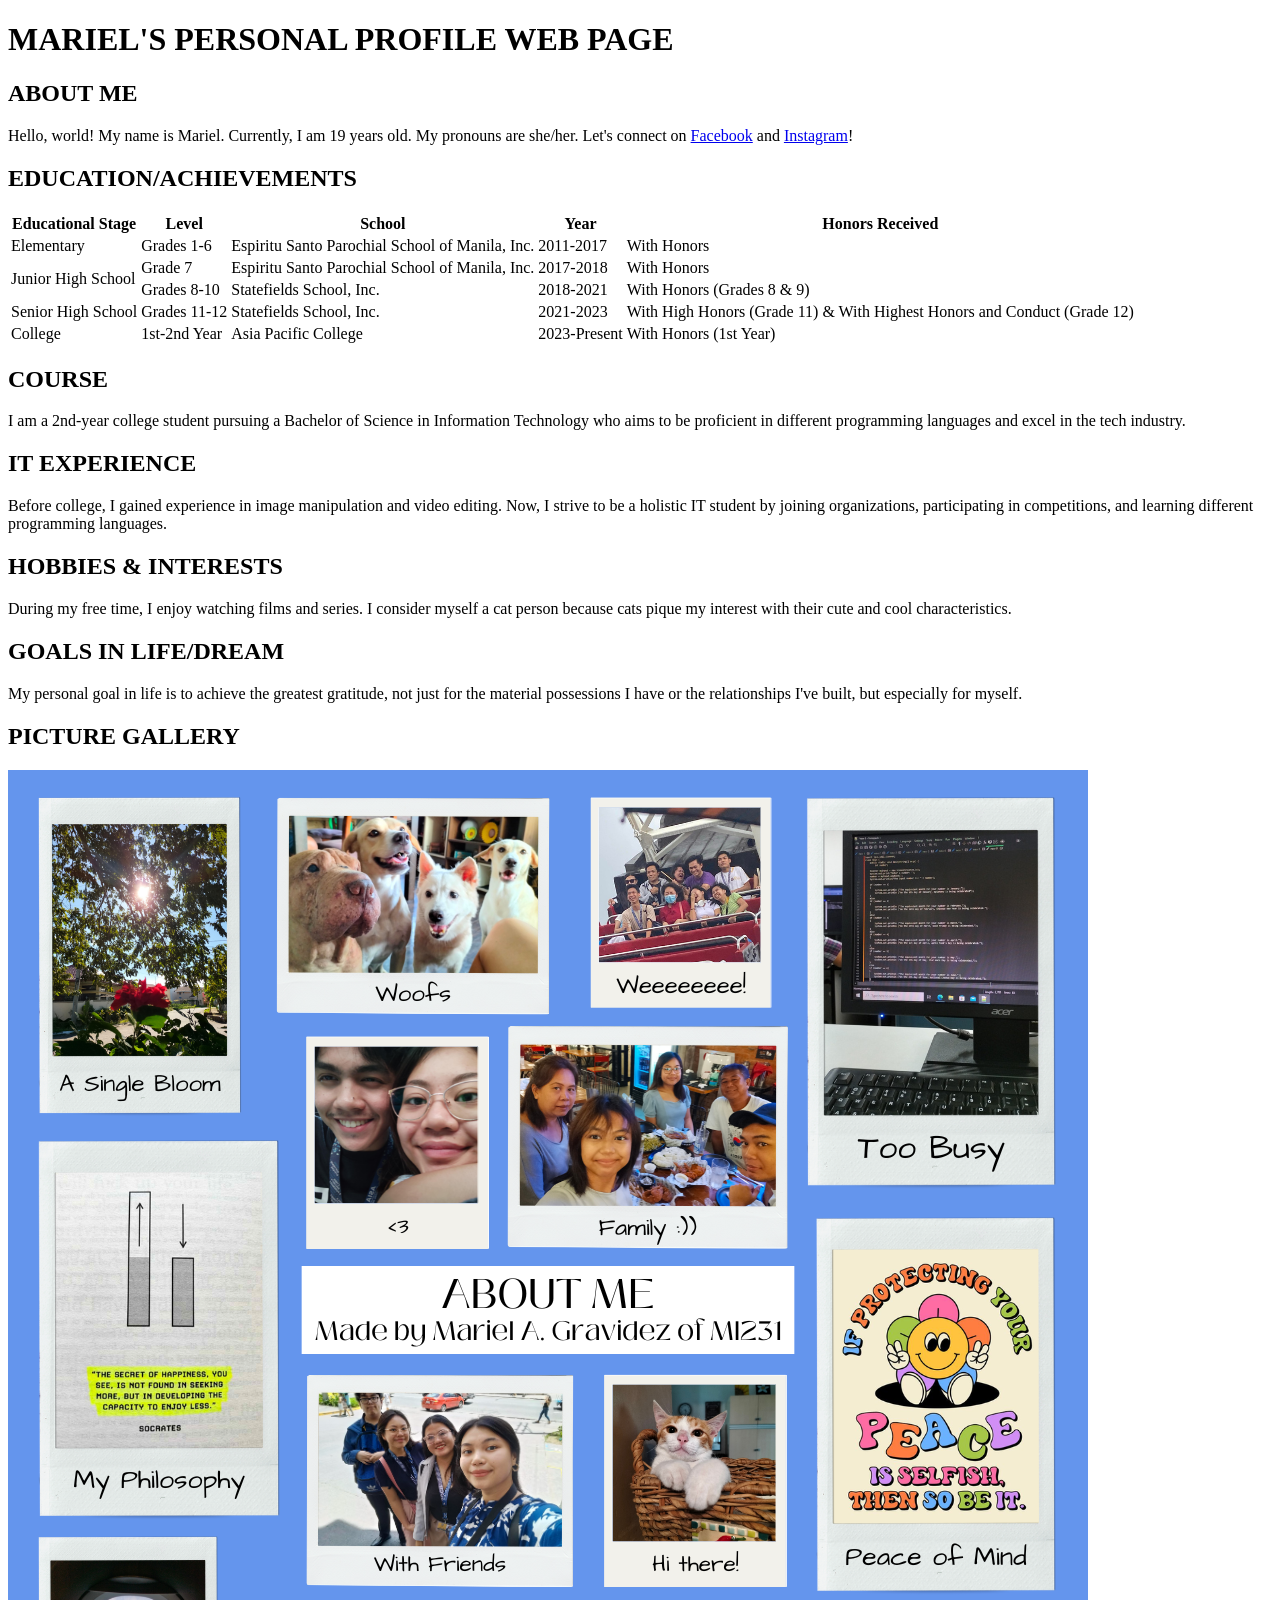
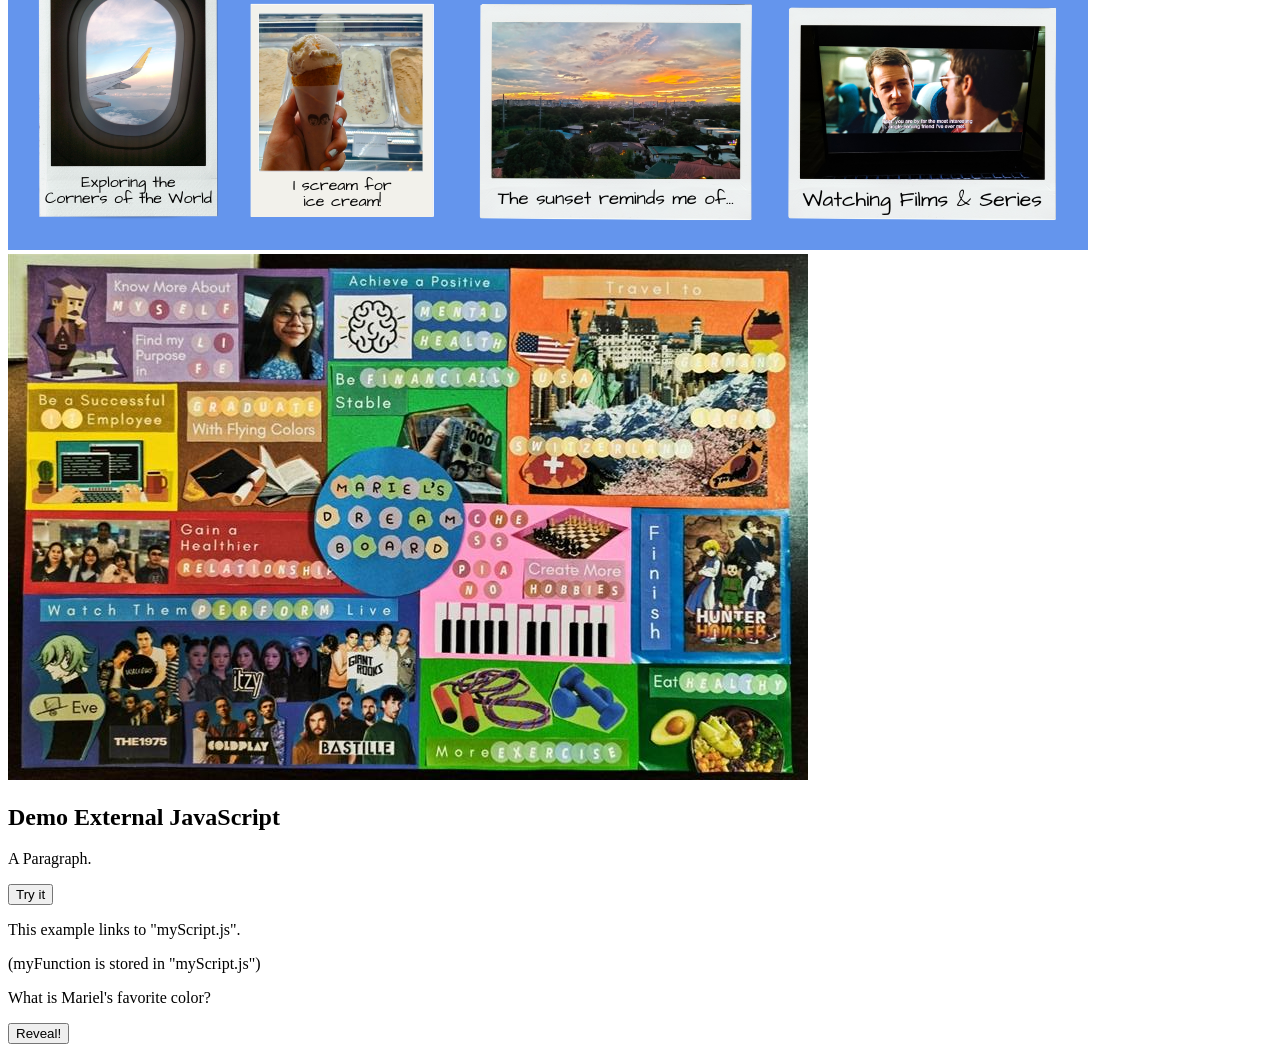
==== commit 97afcfce: "Update index.html" ====
--- a/home/index.html
+++ b/home/index.html
@@ -1,7 +1,7 @@
 <!DOCTYPE html>
 <html>
   <head>
-    <title>MARIEL'S PERSONAL PROFILE WEB PAGE</title>
+    <title>Mariel's Personal Profile Web Page</title>
   </head>
   <body>
     <header>
@@ -74,14 +74,19 @@
 
       <h2>Demo External JavaScript</h2>
 
-      <p id="demo">A Paragraph.</p>
+      <p id="paragraph">A Paragraph.</p>
       
-      <button type="button" onclick="myFunction()">Try it</button>
+      <button type="button" onclick="button1()">Try it</button>
       
       <p>This example links to "myScript.js".</p>
       <p>(myFunction is stored in "myScript.js")</p>
       
+      
+      <p id="color">What is Mariel's favorite color?</p>
+
+      <button type="button" onclick="button2()">Reveal!</button>
+      
       <script src="js/myScript.js"></script>
 
   </body>
-</html>+</html>
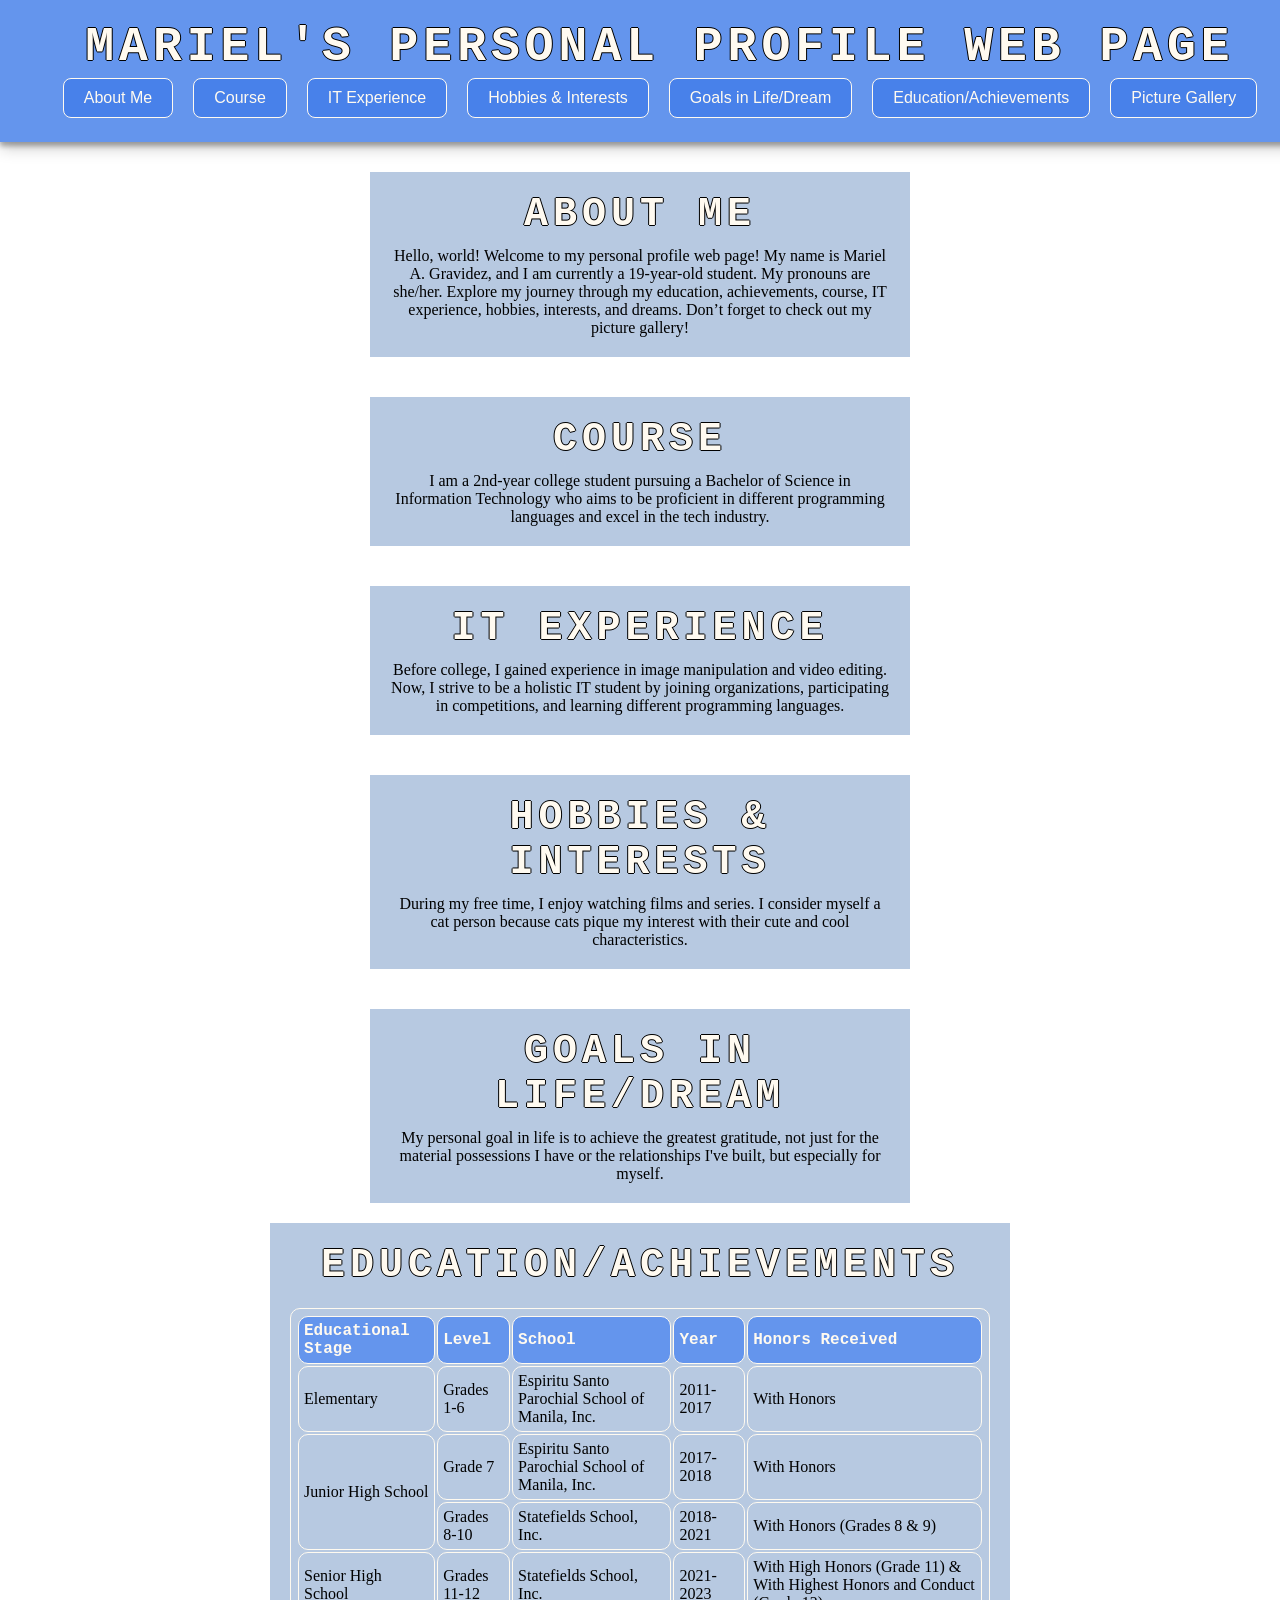
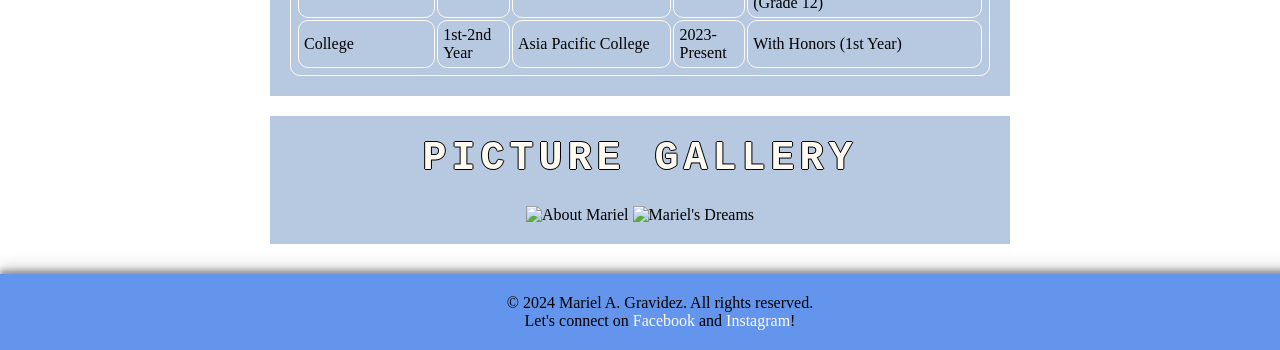
==== commit 20b8dc66: "Update index.html" ====
--- a/home/index.html
+++ b/home/index.html
@@ -1,92 +1,132 @@
 <!DOCTYPE html>
 <html>
   <head>
+    <meta charset="UTF-8">
+    <link rel="stylesheet" href="css/flexbox-grid.css?version=0.1">
     <title>Mariel's Personal Profile Web Page</title>
   </head>
   <body>
     <header>
       <h1>MARIEL'S PERSONAL PROFILE WEB PAGE</h1>
+      <div>
+        <button onclick="location.hash='about-mes'">About Me</button>
+        <button onclick="location.hash='course'">Course</button>
+        <button onclick="location.hash='it-experience'">IT Experience</button>
+        <button onclick="location.hash='hobbies-interests'">Hobbies & Interests</button>
+        <button onclick="location.hash='goals-in-life-dream'">Goals in Life/Dream</button>
+        <button onclick="location.hash='education-achievements'">Education/Achievements</button>
+        <button onclick="location.hash='picture-gallery'">Picture Gallery</button>
+      </div>
     </header>
-    
-    <h2>ABOUT ME</h2>
-    <p>Hello, world! My name is Mariel. Currently, I am 19 years old. My pronouns are she/her. Let's connect on <a href="https://www.facebook.com/not.mrlgrvdzzzz">Facebook</a> and <a href="https://www.instagram.com/not.mrlgrvdzzzz">Instagram</a>!</p>
-    
-    <h2>EDUCATION/ACHIEVEMENTS</h2>
-    <table>
-      <tr>
-        <th>Educational Stage</th>
-        <th>Level</th>
-        <th>School</th>
-        <th>Year</th>
-        <th>Honors Received</th>
-      </tr>
-      <tr>
-        <td>Elementary</td>
-        <td>Grades 1-6</td>
-        <td>Espiritu Santo Parochial School of Manila, Inc.</td>
-        <td>2011-2017</td>
-        <td>With Honors</td>
-      </tr>
-      <tr>
-        <td rowspan="2">Junior High School</td>
-        <td>Grade 7</td>
-        <td>Espiritu Santo Parochial School of Manila, Inc.</td>
-        <td>2017-2018</td>
-        <td>With Honors</td>
-      </tr>
-      <tr>
-        <td>Grades 8-10</td>
-        <td>Statefields School, Inc.</td>
-        <td>2018-2021</td>
-        <td>With Honors (Grades 8 & 9)</td>
-      </tr>
-      <tr>
-        <td>Senior High School</td>
-        <td>Grades 11-12</td>
-        <td>Statefields School, Inc.</td>
-        <td>2021-2023</td>
-        <td>With High Honors (Grade 11) & With Highest Honors and Conduct (Grade 12)</td>
-      </tr>
-      <tr>
-        <td>College</td>
-        <td>1st-2nd Year</td>
-        <td>Asia Pacific College</td>
-        <td>2023-Present</td>
-        <td>With Honors (1st Year)</td>
-      </tr>
-      </table>
-      
-      <h2>COURSE</h2>
-      <p>I am a 2nd-year college student pursuing a Bachelor of Science in Information Technology who aims to be proficient in different programming languages and excel in the tech industry.</p>
-      
-      <h2>IT EXPERIENCE</h2>
-      <p>Before college, I gained experience in image manipulation and video editing. Now, I strive to be a holistic IT student by joining organizations, participating in competitions, and learning different programming languages.</p>
-      
-      <h2>HOBBIES & INTERESTS</h2>
-      <p>During my free time, I enjoy watching films and series. I consider myself a cat person because cats pique my interest with their cute and cool characteristics.</p>
-      
-      <h2>GOALS IN LIFE/DREAM</h2>
-      <p>My personal goal in life is to achieve the greatest gratitude, not just for the material possessions I have or the relationships I've built, but especially for myself.</p>
-      
-      <h2>PICTURE GALLERY</h2>
-      <img src="images/about-me.png" alt="About Mariel">
-      <img src="images/dream-board.jpg" alt="Mariel's Dreams">
 
-      <h2>Demo External JavaScript</h2>
+    <div class="grid-small">
+      <main>
+        <section class="flexbox-small">
+          <div id="about-mes">
+            <h2>ABOUT ME</h2>
+            <p>
+              Hello, world! Welcome to my personal profile web page! My name is Mariel A. Gravidez, and I am currently a 19-year-old student. My pronouns are she/her.
+              Explore my journey through my education, achievements, course, IT experience, hobbies, interests, and dreams. Don’t forget to check out my picture gallery!
+            </p>
+          </div>
 
-      <p id="paragraph">A Paragraph.</p>
-      
-      <button type="button" onclick="button1()">Try it</button>
-      
-      <p>This example links to "myScript.js".</p>
-      <p>(myFunction is stored in "myScript.js")</p>
-      
-      
-      <p id="color">What is Mariel's favorite color?</p>
+          <div id="course">
+            <h2>COURSE</h2>
+            <p>
+              I am a 2nd-year college student pursuing a Bachelor of Science in Information Technology who aims to be proficient in different programming languages and excel in the tech industry.
+            </p>
+          </div>
 
-      <button type="button" onclick="button2()">Reveal!</button>
-      
-      <script src="js/myScript.js"></script>
+          <div id="it-experience">
+            <h2>IT EXPERIENCE</h2>
+            <p>
+                        Before college, I gained experience in image manipulation and video editing. Now, I strive to be a holistic IT student by joining organizations, participating in competitions, and learning different programming languages.
+            </p>
+          </div>
 
+          <div id="hobbies-interests">
+            <h2>HOBBIES & INTERESTS</h2>
+            <p>
+              During my free time, I enjoy watching films and series. I consider myself a cat person because cats pique my interest with their cute and cool characteristics.
+            </p>
+          </div>
+
+          <div id="goals-in-life-dream">
+            <h2>GOALS IN LIFE/DREAM</h2>
+            <p>
+              My personal goal in life is to achieve the greatest gratitude, not just for the material possessions I have or the relationships I've built, but especially for myself.
+            </p>
+          </div>
+        </section>
+      </main>
+    </div>
+
+    <div class="grid-big">
+      <main>
+        <section class="flexbox-big">
+          <div id="education-achievements">
+            <h2>EDUCATION/ACHIEVEMENTS</h2>
+            <table>
+              <tr>
+                <th>Educational Stage</th>
+                <th>Level</th>
+                <th>School</th>
+                <th>Year</th>
+                <th>Honors Received</th>
+              </tr>
+              <tr>
+                <td>Elementary</td>
+                <td>Grades 1-6</td>
+                <td>Espiritu Santo Parochial School of Manila, Inc.</td>
+                <td>2011-2017</td>
+                <td>With Honors</td>
+              </tr>
+              <tr>
+                <td rowspan="2">Junior High School</td>
+                <td>Grade 7</td>
+                <td>Espiritu Santo Parochial School of Manila, Inc.</td>
+                <td>2017-2018</td>
+                <td>With Honors</td>
+              </tr>
+              <tr>
+                <td>Grades 8-10</td>
+                <td>Statefields School, Inc.</td>
+                <td>2018-2021</td>
+                <td>With Honors (Grades 8 & 9)</td>
+              </tr>
+              <tr>
+                <td>Senior High School</td>
+                <td>Grades 11-12</td>
+                <td>Statefields School, Inc.</td>
+                <td>2021-2023</td>
+                <td>With High Honors (Grade 11) & With Highest Honors and Conduct (Grade 12)</td>
+              </tr>
+              <tr>
+                <td>College</td>
+                <td>1st-2nd Year</td>
+                <td>Asia Pacific College</td>
+                <td>2023-Present</td>
+                <td>With Honors (1st Year)</td>
+              </tr>
+            </table>
+          </div>
+
+          <div id="picture-gallery">
+            <h2>PICTURE GALLERY</h2>
+            <img id="about-me" src="https://raw.githubusercontent.com/magravidez/WEBPROG-Personal-Website/refs/heads/feature/css-flexbox/home/images/about-me.png" alt="About Mariel">
+            <img id="dream-board" src="https://raw.githubusercontent.com/magravidez/WEBPROG-Personal-Website/refs/heads/feature/css-flexbox/home/images/dream-board.jpg" alt="Mariel's Dreams">
+          </div>
+        </section>
+      </main>
+    </div>
+
+    <footer>
+      <p>© 2024 Mariel A. Gravidez. All rights reserved.</p>
+      <p>
+        Let's connect on 
+        <a href="https://www.facebook.com/not.mrlgrvdzzzz" target="_blank">Facebook</a> and 
+        <a href="https://www.instagram.com/not.mrlgrvdzzzz" target="_blank">Instagram</a>!
+      </p>
+    </footer>
   </body>
 </html>
--- a/home/css/flexbox-grid.css
+++ b/home/css/flexbox-grid.css
@@ -0,0 +1,179 @@
+header {
+  background-color: cornflowerblue;
+  color: floralwhite;
+  padding: 20px;
+  text-align: center;
+  position: sticky;
+  top: 0;
+  width: 100%;
+  z-index: 10;
+  box-shadow: 0 4px 5px rgba(0, 0, 0, 0.3), 0 6px 15px rgba(0, 0, 0, 0.2);
+}
+
+button {
+  background-color: #4881ea;
+  border: 1.1px solid floralwhite;
+  color: floralwhite;
+  padding: 10px 20px;
+  text-align: center;
+  text-decoration: none;
+  display: inline-block;
+  font-size: 16px;
+  margin: 4px 8px;
+  cursor: pointer;
+  border-radius: 8px;
+}
+
+h1, h2 {
+  font-family: "Courier New", Courier, monospace;
+  text-align: center;
+  color: floralwhite;
+  letter-spacing: 5px;
+  text-shadow: -1px 0 black, 0 1px black, 1px 0 black, 0 -1px black;
+  margin: 0;
+}
+
+h1 {
+  font-size: 3em;
+}
+
+h2 {
+  font-size: 2.5em;
+  padding-top: 0;
+  padding-bottom: 10px;
+}
+
+body {
+  font-family: "Times New Roman", serif;
+  background: url("https://raw.githubusercontent.com/magravidez/WEBPROG-Personal-Website/refs/heads/feature/css-flexbox/home/images/background.png") no-repeat fixed;
+  background-size: cover;
+  box-sizing: border-box;
+  margin: 0;
+  padding: 0;
+  color: black;
+}
+
+p {
+  font-size: 1em;
+  margin: 0;
+  padding: 0;
+}
+
+.grid-small,
+.grid-big {
+  display: grid;
+  grid-template-rows: auto 1fr auto;
+}
+
+.flexbox-small {
+  display: flex;
+  flex-direction: column;
+  align-items: center;
+  gap: 20px; 
+}
+
+.flexbox-big {
+  padding: 0;
+  display: flex;
+  flex-wrap: wrap;
+  justify-content: center;
+}
+
+.flexbox-small > div {
+  background-color: rgba(176, 196, 222, 0.9);
+  padding: 20px;
+  margin: 10px;
+  text-align: center;
+  font-size: 1em;
+  width: 100%;
+  max-width: 500px;
+  height: auto;
+}
+
+.flexbox-big > div {
+  background-color: rgba(176, 196, 222, 0.9);
+  padding: 20px;
+  margin: 10px;
+  text-align: center;
+  font-size: 1em;
+}
+
+.flexbox-small > div {
+  width: 500px;
+  height: auto;
+}
+
+.flexbox-big > div {
+  width: 700px;
+}
+
+main {
+  display: flex;
+  flex-direction: column;
+  align-items: center;
+  gap: 20px;
+}
+
+table, th, td {
+  border: 1.5px solid floralwhite;
+  border-radius: 10px;
+  font-size: 1em;
+  text-align: left;
+  margin-top: 10px;
+  padding: 5px;
+}
+
+th {
+  background-color: cornflowerblue;
+  color: floralwhite;
+  font-family: "Courier New", Courier, monospace;
+}
+
+img {
+  margin-top: 15px;
+}
+
+#about-me {
+  width: 220px;
+  height: 220px;
+}
+
+#dream-board {
+  width: 290px;
+  height: 220px;
+}
+
+#about-mes {
+  margin-top: 30px;
+}
+
+#picture-gallery {
+  margin-bottom: 30px;
+}
+
+footer {
+  background-color: cornflowerblue;
+  color: black;
+  text-align: center;
+  padding: 20px;
+  font-family: "Times New Roman", serif;
+  font-size: 1em;
+  position: relative;
+  bottom: 0;
+  width: 100%;
+  margin: 0;
+  box-shadow: 0 -4px 5px rgba(0, 0, 0, 0.3), 0 -6px 15px rgba(0, 0, 0, 0.2);
+}
+
+footer a {
+  color: floralwhite;
+  text-decoration: none;
+}
+
+footer a:hover {
+  text-decoration: underline;
+}
+
+:root {
+  scroll-padding-top: 180px;
+}
